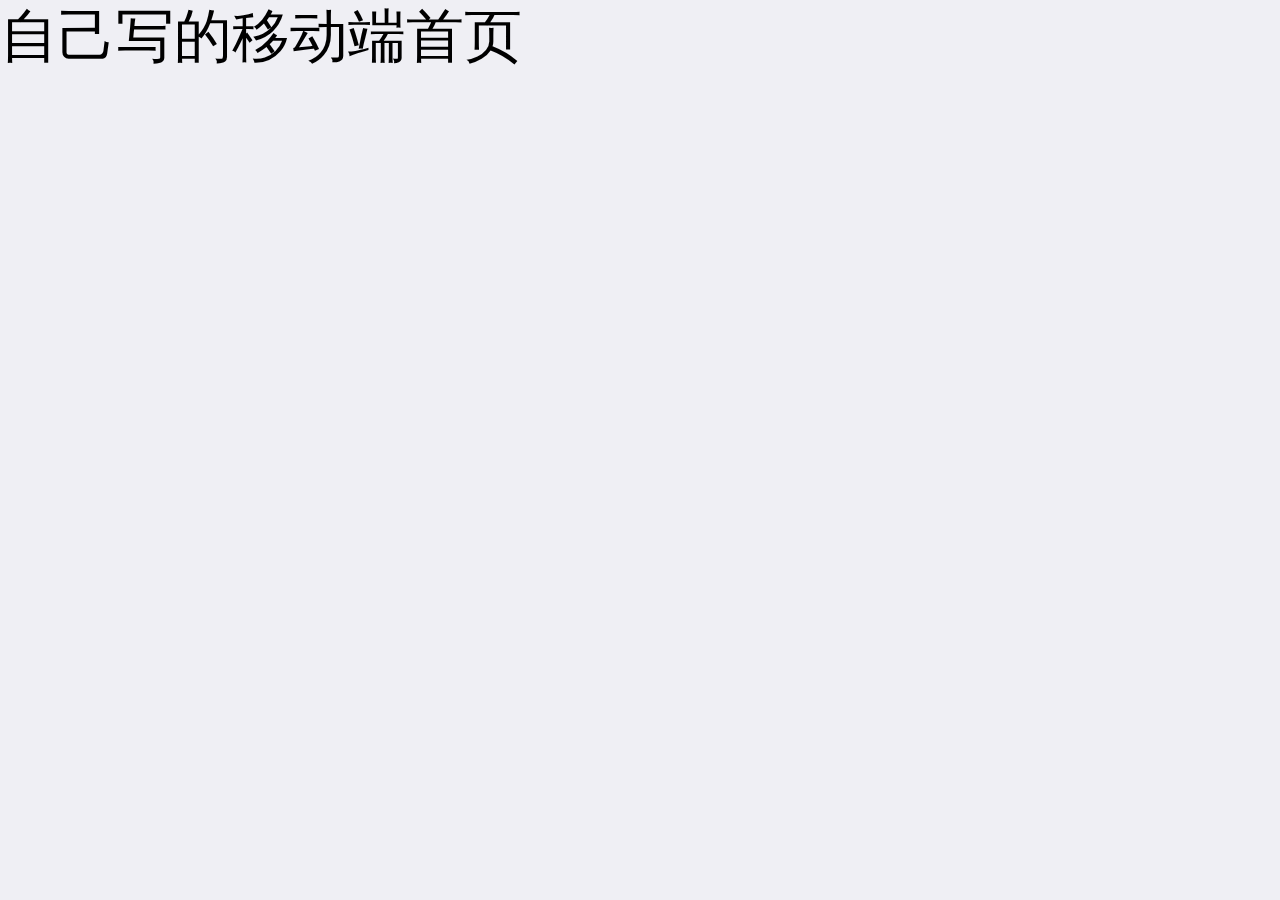
==== public/m/index.html @ b02ed285 "乐淘的第一次提交1.0" ====
<!DOCTYPE html>
<html lang="en">
<head>
    <meta charset="UTF-8">
    <!-- <meta name="viewport" content="width=device-width, initial-scale=1.0"> -->
    <!-- 移动端写完整视口 -->
    <meta name="viewport" content="width=device-width, user-scalable=no, initial-scale=1.0, maximum-scale=1.0, minimum-scale=1.0">
    <meta http-equiv="X-UA-Compatible" content="ie=edge">
    <title>乐淘移动端首页</title>

    <!-- 引入mui css文件 -->
    <link rel="stylesheet" href="./lib/mui/css/mui.css">
    <!-- 移入字体图标css文件 -->
    <link rel="stylesheet" href="./lib/fontAwesome/css/font-awesome.css">
    <!-- 引入自己写的css文件 -->
    <link rel="stylesheet" href="./less/index.css">
</head>
<body>
    自己写的移动端首页


    <!-- 引入mui js文件 -->
    <script src="./lib/mui/js/mui.js"></script>
    <!-- 引入zepto js文件 -->
    <script src="./lib/zepto/zepto.min.js"></script>
    <!-- 引入模板引擎 -->
    <script src="./lib/artTemplate/template-web.js"></script>
    <!-- 引入自己写的js文件 -->
    <script src="./js/index.js"></script>
</body>
</html>
---- public/m/less/index.css ----
html {
  font-size: 26.66667vw;
}
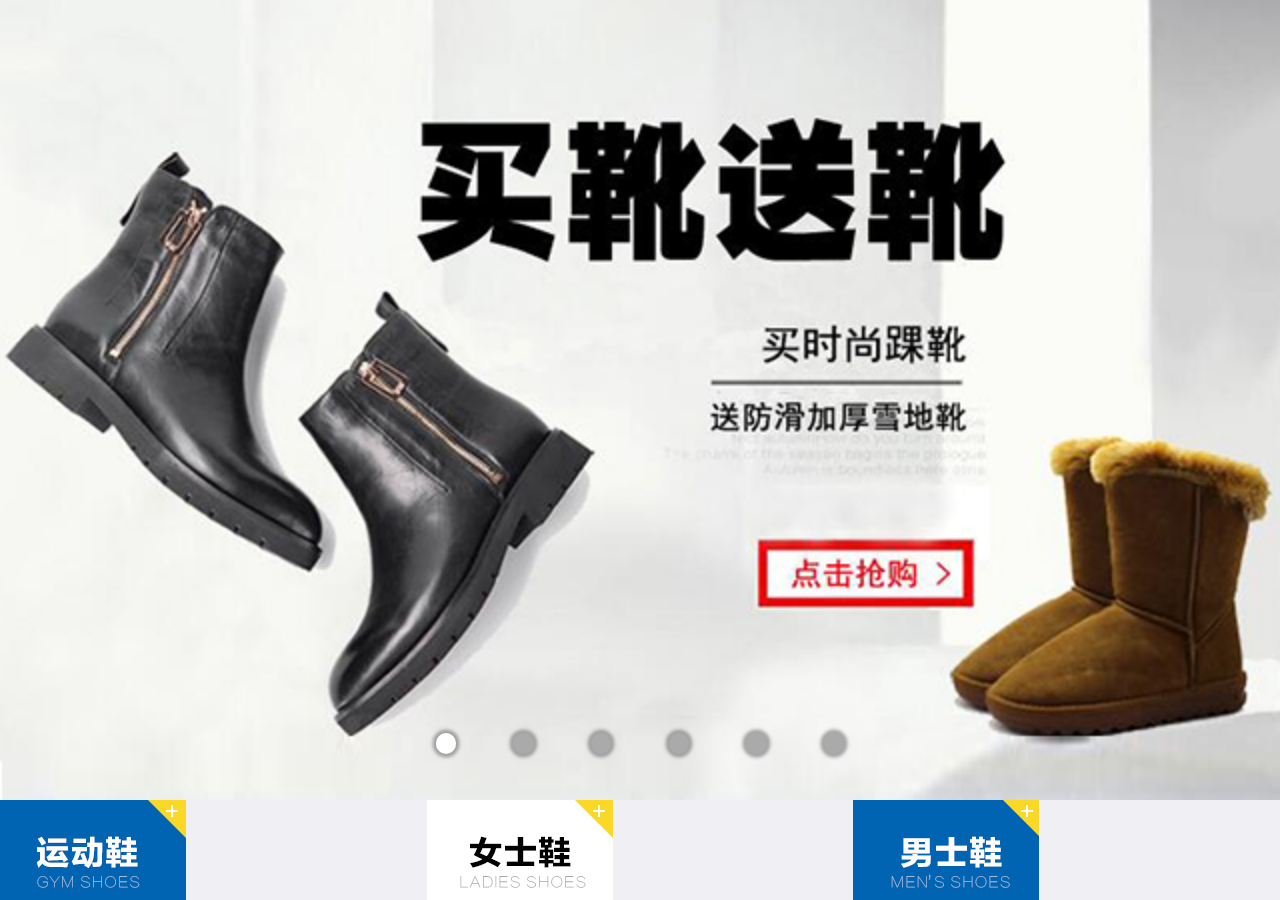
==== commit 3e283765: "第一天的第二次提交完成了首页的布局和功能" ====
--- a/public/m/index.html
+++ b/public/m/index.html
@@ -1,5 +1,6 @@
 <!DOCTYPE html>
 <html lang="en">
+
 <head>
     <meta charset="UTF-8">
     <!-- <meta name="viewport" content="width=device-width, initial-scale=1.0"> -->
@@ -15,9 +16,217 @@
     <!-- 引入自己写的css文件 -->
     <link rel="stylesheet" href="./less/index.css">
 </head>
+
 <body>
-    自己写的移动端首页
-
+    <!-- 头部 -->
+    <header id="header">
+        <div class="left"></div>
+        <div class="center">
+            <h4>乐淘淘的首页</h4>
+        </div>
+        <div class="right">
+            <a href="#">
+                <i class="fa fa-search"></i>    
+            </a>
+        </div>
+    </header>
+
+
+    <!-- 主体 -->
+    <main id="main">
+        <div class="mui-scroll-wrapper">
+            <div class="mui-scroll">
+                <!--这里放置真实显示的DOM内容-->
+                <!-- 轮播图 -->
+                <section class="slide">
+                    <div class="mui-slider">
+                        <div class="mui-slider-group mui-slider-loop">
+                            <!--支持循环，需要重复图片节点-->
+                            <div class="mui-slider-item mui-slider-item-duplicate"><a href="#"><img src="./images/banner6.png" /></a></div>
+                            <div class="mui-slider-item"><a href="#"><img src="./images/banner1.png" /></a></div>
+                            <div class="mui-slider-item"><a href="#"><img src="./images/banner2.png" /></a></div>
+                            <div class="mui-slider-item"><a href="#"><img src="./images/banner3.png" /></a></div>
+                            <div class="mui-slider-item"><a href="#"><img src="./images/banner4.png" /></a></div>
+                            <div class="mui-slider-item"><a href="#"><img src="./images/banner5.png" /></a></div>
+                            <div class="mui-slider-item"><a href="#"><img src="./images/banner6.png" /></a></div>
+                            <!--支持循环，需要重复图片节点-->
+                            <div class="mui-slider-item mui-slider-item-duplicate"><a href="#"><img src="./images/banner1.png" /></a></div>
+                        </div>
+                        <!-- 小圆点 -->
+                        <div class="mui-slider-indicator">
+                            <div class="mui-indicator mui-active"></div>
+                            <div class="mui-indicator"></div>
+                            <div class="mui-indicator"></div>
+                            <div class="mui-indicator"></div>
+                            <div class="mui-indicator"></div>
+                            <div class="mui-indicator"></div>
+                        </div>
+                    </div>
+                </section>
+                <!-- 导航条 -->
+                <section class="nav">
+                    <div class="mui-row">
+                        <div class="mui-col-xs-4"><a href="#"><img src="./images/nav1.png" alt=""></a></div>
+                        <div class="mui-col-xs-4"><a href="#"><img src="./images/nav2.png" alt=""></a></div>
+                        <div class="mui-col-xs-4"><a href="#"><img src="./images/nav3.png" alt=""></a></div>
+                        <div class="mui-col-xs-4"><a href="#"><img src="./images/nav4.png" alt=""></a></div>
+                        <div class="mui-col-xs-4"><a href="#"><img src="./images/nav5.png" alt=""></a></div>
+                        <div class="mui-col-xs-4"><a href="#"><img src="./images/nav6.png" alt=""></a></div>
+                    </div>
+                </section>
+                <!-- 广告 -->
+                <section class="banner">
+                    <div class="mui-row">
+                        <div class="mui-col-xs-8 left">
+                            <a href="#">
+                                <img src="./images/active1.png" alt="">
+                                <img src="./images/active2.png" alt="">
+                            </a>
+                            <a href="#">
+                                <img src="./images/active4.png" alt="">
+                                <img src="./images/active5.png" alt="">
+                            </a>
+                        </div>
+                        <div class="mui-col-xs-4 right">
+                            <a href="#">
+                                <img src="./images/active3.png" alt="">
+                            </a>
+                        </div>
+                    </div>
+                </section>
+                <!-- 品牌专区 -->
+                <section class="brand">
+                    <div class="title">
+                        <img src="./images/title0.png" alt="">
+                    </div>
+                    <div class="content">
+                        <div class="mui-row">
+                            <div class="mui-col-xs-3"><a href="#"><img src="./images/brand1.png" alt=""></a></div>
+                            <div class="mui-col-xs-3"><a href="#"><img src="./images/brand2.png" alt=""></a></div>
+                            <div class="mui-col-xs-3"><a href="#"><img src="./images/brand3.png" alt=""></a></div>
+                            <div class="mui-col-xs-3"><a href="#"><img src="./images/brand4.png" alt=""></a></div>
+                            <div class="mui-col-xs-3"><a href="#"><img src="./images/brand5.png" alt=""></a></div>
+                            <div class="mui-col-xs-3"><a href="#"><img src="./images/brand6.png" alt=""></a></div>
+                            <div class="mui-col-xs-3"><a href="#"><img src="./images/brand7.png" alt=""></a></div>
+                            <div class="mui-col-xs-3"><a href="#"><img src="./images/brand8.png" alt=""></a></div>
+                        </div>
+                    </div>
+                </section>
+                <!-- 运动专区 -->
+                <section class="sport">
+                    <div class="title">
+                        <img src="./images/title1.png" alt="">
+                    </div>
+                    <div class="content">
+                        <div class="mui-row">
+                            <div class="mui-col-xs-6">
+                                <a href="#">
+                                    <img src="http://134.175.175.137:80/picture//website/ff80808157ffc1c2015800534d4c0000/2017/0073a2aafb8d430c81cfb1e18ae0144b.jpg"
+                                        alt="">
+                                </a>
+                            </div>
+                            <div class="mui-col-xs-6">
+                                <a href="#">
+                                    <img src="http://134.175.175.137:80/picture//website/ff80808157ffc1c2015800534d4c0000/2017/a9c7f59e3d3b4c368698a9e3f8b53381.jpg"
+                                        alt="">
+                                </a>
+                            </div>
+                            <div class="mui-col-xs-6">
+                                <a href="#">
+                                    <img src="http://134.175.175.137:80/picture//website/ff80808157ffc1c2015800534d4c0000/2017/0073a2aafb8d430c81cfb1e18ae0144b.jpg"
+                                        alt="">
+                                </a>
+                            </div>
+                            <div class="mui-col-xs-6">
+                                <a href="#">
+                                    <img src="http://134.175.175.137:80/picture//website/ff80808157ffc1c2015800534d4c0000/2017/a9c7f59e3d3b4c368698a9e3f8b53381.jpg"
+                                        alt="">
+                                </a>
+                            </div>
+                        </div>
+                    </div>
+                </section>
+                <!-- 女士专区 -->
+                <section class="woman">
+                    <div class="title">
+                        <img src="./images/title2.png" alt="">
+                    </div>
+                    <div class="content">
+                        <div class="mui-row">
+                            <div class="mui-col-xs-6">
+                                <a href="#">
+                                    <img src="http://134.175.175.137:80/picture//website/ff80808157ffc1c2015800534d4c0000/2017/8a69ab3c40f04f41ac8b49c0c85685fa.jpg"
+                                        alt="">
+                                </a>
+                            </div>
+                            <div class="mui-col-xs-6">
+                                <a href="#">
+                                    <img src="http://134.175.175.137:80/picture//website/ff80808157ffc1c2015800534d4c0000/2017/8a69ab3c40f04f41ac8b49c0c85685fa.jpg"
+                                        alt="">
+                                </a>
+                            </div>
+                            <div class="mui-col-xs-6">
+                                <a href="#">
+                                    <img src="http://134.175.175.137:80/picture//website/ff80808157ffc1c2015800534d4c0000/2017/8a69ab3c40f04f41ac8b49c0c85685fa.jpg"
+                                        alt="">
+                                </a>
+                            </div>
+                            <div class="mui-col-xs-6">
+                                <a href="#">
+                                    <img src="http://134.175.175.137:80/picture//website/ff80808157ffc1c2015800534d4c0000/2017/8a69ab3c40f04f41ac8b49c0c85685fa.jpg"
+                                        alt="">
+                                </a>
+                            </div>
+                        </div>
+                    </div>
+                </section>
+                <!-- 男士专区 -->
+                <section class="man">
+                    <div class="title">
+                        <img src="./images/title3.png" alt="">
+                    </div>
+                    <div class="content">
+                        <div class="mui-row">
+                            <div class="mui-col-xs-6">
+                                <a href="#">
+                                    <img src="http://134.175.175.137:80/picture//website/ff80808157ffc1c2015800534d4c0000/2018/ec2a17374cc74edeb3f3fea429ceb2e7.jpg"
+                                        alt="">
+                                </a>
+                            </div>
+                            <div class="mui-col-xs-6">
+                                <a href="#">
+                                    <img src="http://134.175.175.137:80/picture//website/ff80808157ffc1c2015800534d4c0000/2018/ec2a17374cc74edeb3f3fea429ceb2e7.jpg"
+                                        alt="">
+                                </a>
+                            </div>
+                            <div class="mui-col-xs-6">
+                                <a href="#">
+                                    <img src="http://134.175.175.137:80/picture//website/ff80808157ffc1c2015800534d4c0000/2018/ec2a17374cc74edeb3f3fea429ceb2e7.jpg"
+                                        alt="">
+                                </a>
+                            </div>
+                            <div class="mui-col-xs-6">
+                                <a href="#">
+                                    <img src="http://134.175.175.137:80/picture//website/ff80808157ffc1c2015800534d4c0000/2018/ec2a17374cc74edeb3f3fea429ceb2e7.jpg"
+                                        alt="">
+                                </a>
+                            </div>
+                        </div>
+                    </div>
+                </section>
+            </div>
+        </div>
+    </main>
+
+    <!-- 底部 -->
+    <footer id="footer">
+        <div class="mui-row">
+            <div class="mui-col-xs-3"><a class="active" href="index.html"><i class="fa fa-home"></i><span>首页</span></a></div>
+            <div class="mui-col-xs-3"><a href="category.html"><i class="fa fa-bars"></i><span>分类</span></a></div>
+            <div class="mui-col-xs-3"><a href="cart.html"><i class="fa fa-shopping-cart"></i><span>购物车</span></a></div>
+            <div class="mui-col-xs-3"><a href="user.html"><i class="fa fa-user"></i><span>个人中心</span></a></div>
+        </div>
+    </footer>
 
     <!-- 引入mui js文件 -->
     <script src="./lib/mui/js/mui.js"></script>
@@ -28,4 +237,5 @@
     <!-- 引入自己写的js文件 -->
     <script src="./js/index.js"></script>
 </body>
+
 </html>